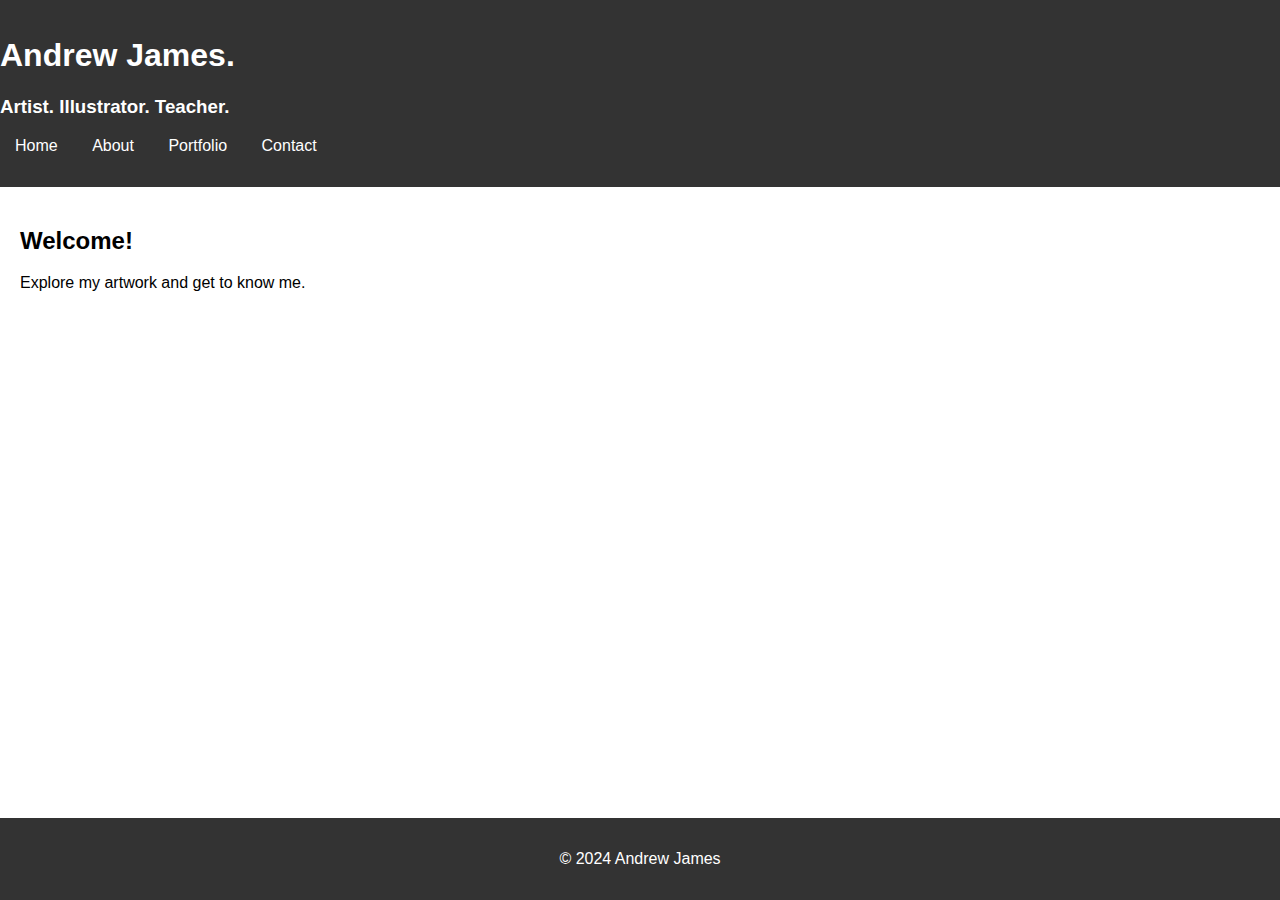
==== index.html @ 6d8e9708 "Update index.html" ====
<!DOCTYPE html>
<html lang="en">
<head>
    <meta charset="UTF-8">
    <meta name="viewport" content="width=device-width, initial-scale=1.0">
    <title>Andrew James Draws</title>
    <link rel="stylesheet" href="styles.css">
</head>
<body>
    <header>
        <h1>Andrew James.</h1>
        <h3>Artist. Illustrator. Teacher.</h3>
        <nav>
            <ul>
                <li><a href="index.html">Home</a></li>
                <li><a href="about.html">About</a></li>
                <li><a href="portfolio.html">Portfolio</a></li>
                <li><a href="contact.html">Contact</a></li>
            </ul>
        </nav>
    </header>

    <main>
        <section>
            <h2>Welcome!</h2>
            <p>Explore my artwork and get to know me.</p>
        </section>
    </main>

    <footer>
        <p>&copy; 2024 Andrew James</p>
    </footer>
</body>
</html>
---- styles.css ----
* {
    box-sizing: border-box;
}

html, body {
    height: 100%;
    margin: 0;
}

body {
    display: flex;
    flex-direction: column;
    font-family: Arial, sans-serif;
}

header {
    background: #333;
    color: #fff;
    padding: 1em 0;
    text-align: left;
}

nav ul {
    list-style-type: none;
    padding: 0;
}

nav ul li {
    display: inline;
    margin: 0 15px;
}

nav ul li a {
    color: #fff;
    text-decoration: none;
}

main {
    flex: 1; /* This allows the main content to grow and take up available space */
    padding: 20px;
}

footer {
    text-align: center;
    padding: 1em 0;
    background: #333;
    color: #fff;
}
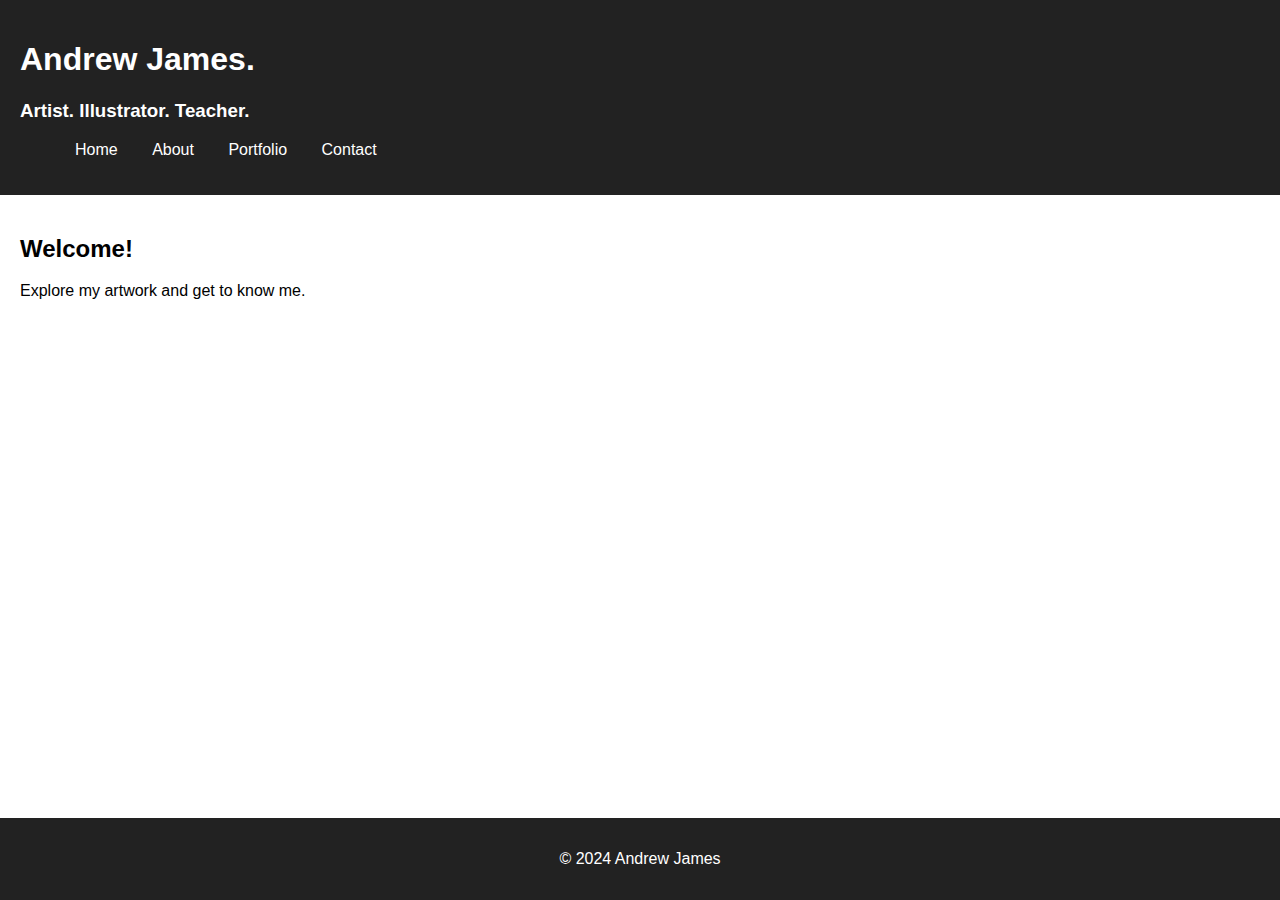
==== commit 8aef9a9c: "Update index.html" ====
--- a/index.html
+++ b/index.html
@@ -8,8 +8,7 @@
 </head>
 <body>
     <header>
-        <h1>Andrew James.</h1>
-        <h3>Artist. Illustrator. Teacher.</h3>
+        <h1>Andrew James.</h1> <h3>Artist. Illustrator. Teacher.</h3>
         <nav>
             <ul>
                 <li><a href="index.html">Home</a></li>
--- a/styles.css
+++ b/styles.css
@@ -14,11 +14,13 @@
 }
 
 header {
-    background: #333;
+    background: #222;
     color: #fff;
-    padding: 1em 0;
-    text-align: left;
+    padding: 20px;
+    text-align: left; /* Aligns text to the left */
+    padding-left: 20px; /* Adds padding to the left */
 }
+header h1
 
 nav ul {
     list-style-type: none;
@@ -43,6 +45,6 @@
 footer {
     text-align: center;
     padding: 1em 0;
-    background: #333;
+    background: #222;
     color: #fff;
 }
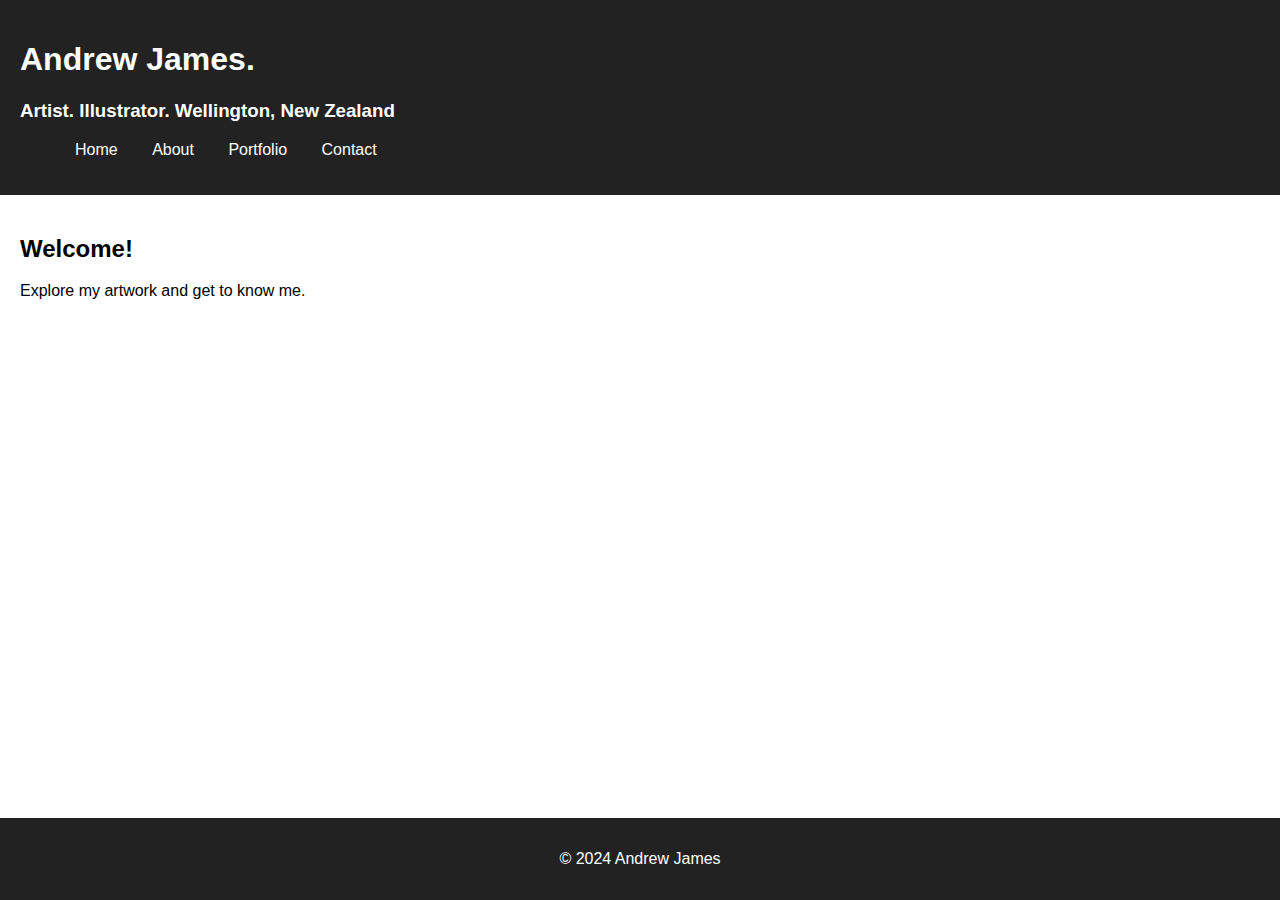
==== commit cc280b0c: "Update index.html" ====
--- a/index.html
+++ b/index.html
@@ -8,7 +8,7 @@
 </head>
 <body>
     <header>
-        <h1>Andrew James.</h1> <h3>Artist. Illustrator. Teacher.</h3>
+        <h1>Andrew James.</h1> <h3>Artist. Illustrator. Wellington, New Zealand</h3>
         <nav>
             <ul>
                 <li><a href="index.html">Home</a></li>
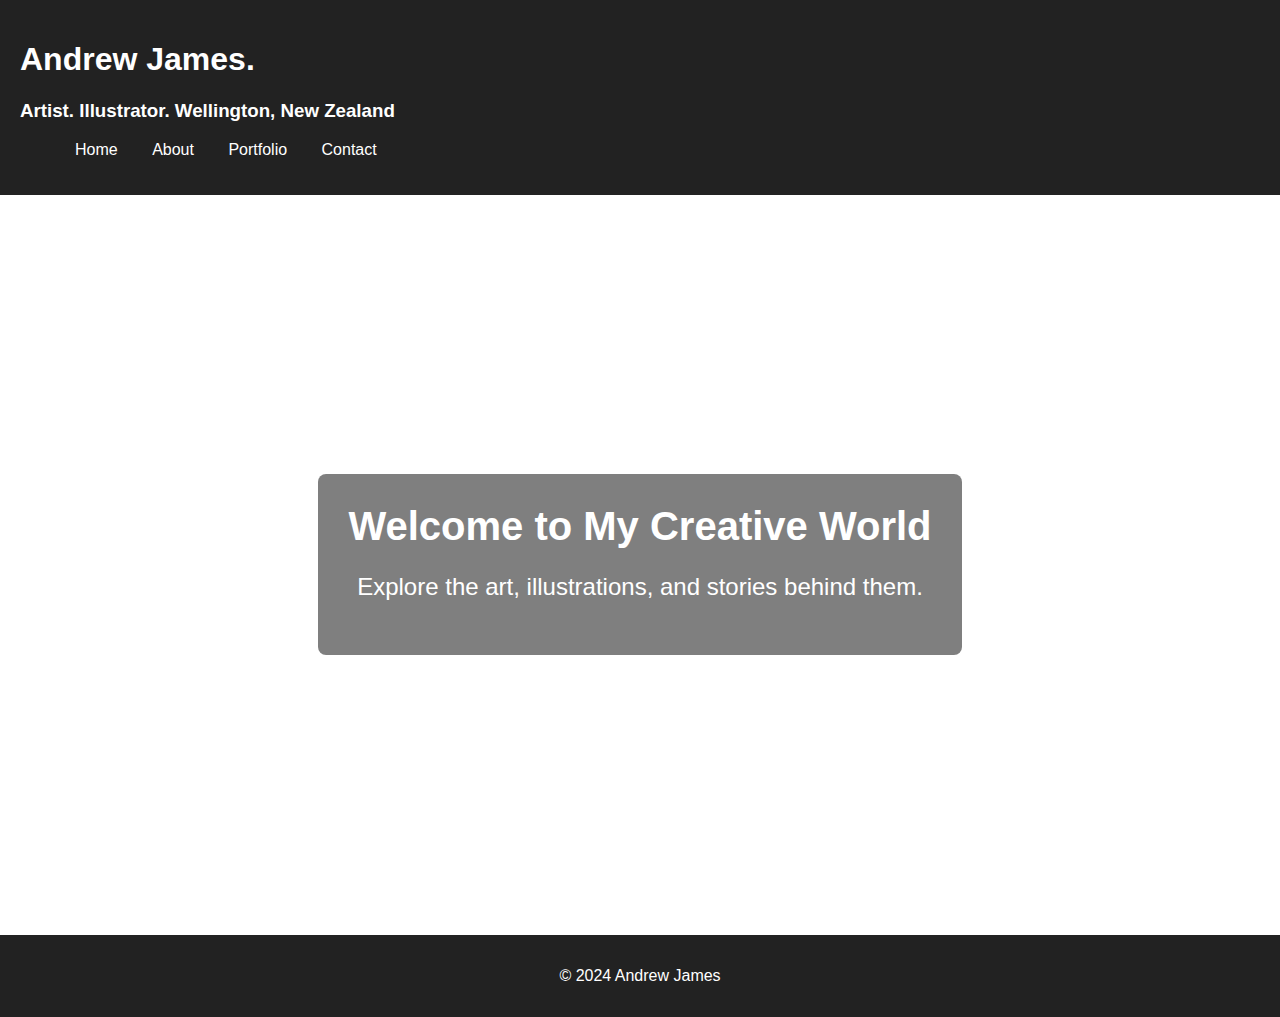
==== commit d5a8f607: "Update index.html" ====
--- a/index.html
+++ b/index.html
@@ -19,11 +19,11 @@
         </nav>
     </header>
 
-    <main>
-        <section>
-            <h2>Welcome!</h2>
-            <p>Explore my artwork and get to know me.</p>
-        </section>
+  <main class="homepage-main">
+        <div class="overlay">
+            <h2>Welcome to My Creative World</h2>
+            <p>Explore the art, illustrations, and stories behind them.</p>
+        </div>
     </main>
 
     <footer>
--- a/styles.css
+++ b/styles.css
@@ -20,11 +20,9 @@
     text-align: left; /* Aligns text to the left */
     padding-left: 20px; /* Adds padding to the left */
 }
-header h1
 
 nav ul {
     list-style-type: none;
-    padding: 0;
 }
 
 nav ul li {
@@ -48,3 +46,85 @@
     background: #222;
     color: #fff;
 }
+.portfolio-gallery {
+    display: grid;
+    grid-template-columns: repeat(auto-fit, minmax(250px, 1fr)); /* Create flexible columns */
+    gap: 20px; /* Space between grid items */
+    justify-items: center; /* Center the images within each grid cell */
+}
+
+.portfolio-gallery a {
+    display: block; /* Ensures the anchor takes up space */
+    width: 100%; /* Make sure the images take up the full width of the grid cell */
+}
+
+.portfolio-gallery img {
+    width: 100%; /* Make the image fill the anchor */
+    height: auto; /* Keep the aspect ratio */
+    display: block;
+    transition: transform 0.3s ease, box-shadow 0.3s ease;
+    opacity: 0; /* Initially hidden */
+    transform: translateY(20px); /* Slight vertical offset for animation */
+    transition: opacity 0.6s ease-out, transform 0.6s ease-out;
+}
+
+.portfolio-gallery img.fade-in {
+    opacity: 1; /* Fully visible */
+    transform: translateY(0); /* Reset position */
+}
+
+.portfolio-gallery img:hover {
+    transform: scale(1.05); /* Slight zoom effect */
+    box-shadow: 0 4px 15px rgba(0, 0, 0, 0.2); /* Add shadow on hover */
+}
+
+
+@media (max-width: 768px) {
+    .portfolio-gallery a {
+        flex: 1 1 calc(50% - 20px);
+        max-width: calc(50% - 20px);
+    }
+}
+
+@media (max-width: 480px) {
+    .portfolio-gallery a {
+        flex: 1 1 100%;
+        max-width: 100%;
+    }
+}
+
+.fade-in {
+    opacity: 1;
+    transform: translateY(0);
+    transition: opacity 0.6s ease-out, transform 0.6s ease-out;
+}
+
+
+.homepage-main {
+    flex: 1; /* Fills the available vertical space */
+    background: url('images/homepage-bg.jpg') no-repeat center center fixed;
+    background-size: cover; /* Ensures the image covers the area */
+    position: relative;
+    display: flex;
+    justify-content: center;
+    align-items: center;
+    color: white;
+    padding: 50px 20px;
+    min-height: calc(100vh - 160px); /* Adjust the height based on header and footer */
+}
+
+.overlay {
+    background-color: rgba(0, 0, 0, 0.5); /* Semi-transparent overlay */
+    text-align: center;
+    padding: 30px;
+    border-radius: 8px;
+}
+
+.overlay h2 {
+    font-size: 2.5em;
+    margin: 0 0 10px;
+}
+
+.overlay p {
+    font-size: 1.5em;
+}
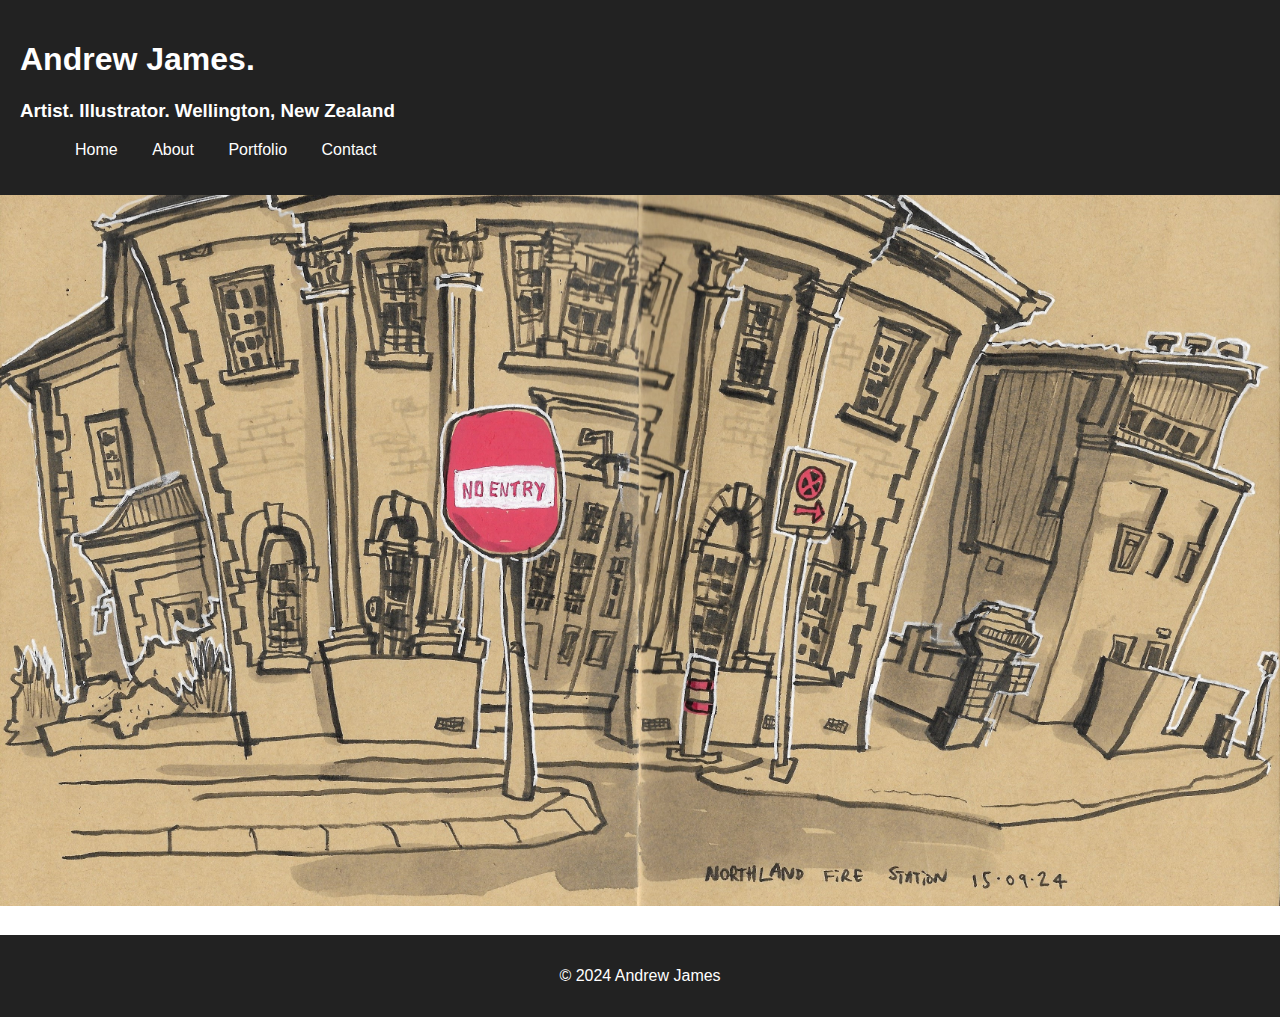
==== commit 63b77cc7: "Update index.html" ====
--- a/index.html
+++ b/index.html
@@ -20,10 +20,6 @@
     </header>
 
   <main class="homepage-main">
-        <div class="overlay">
-            <h2>Welcome to My Creative World</h2>
-            <p>Explore the art, illustrations, and stories behind them.</p>
-        </div>
     </main>
 
     <footer>
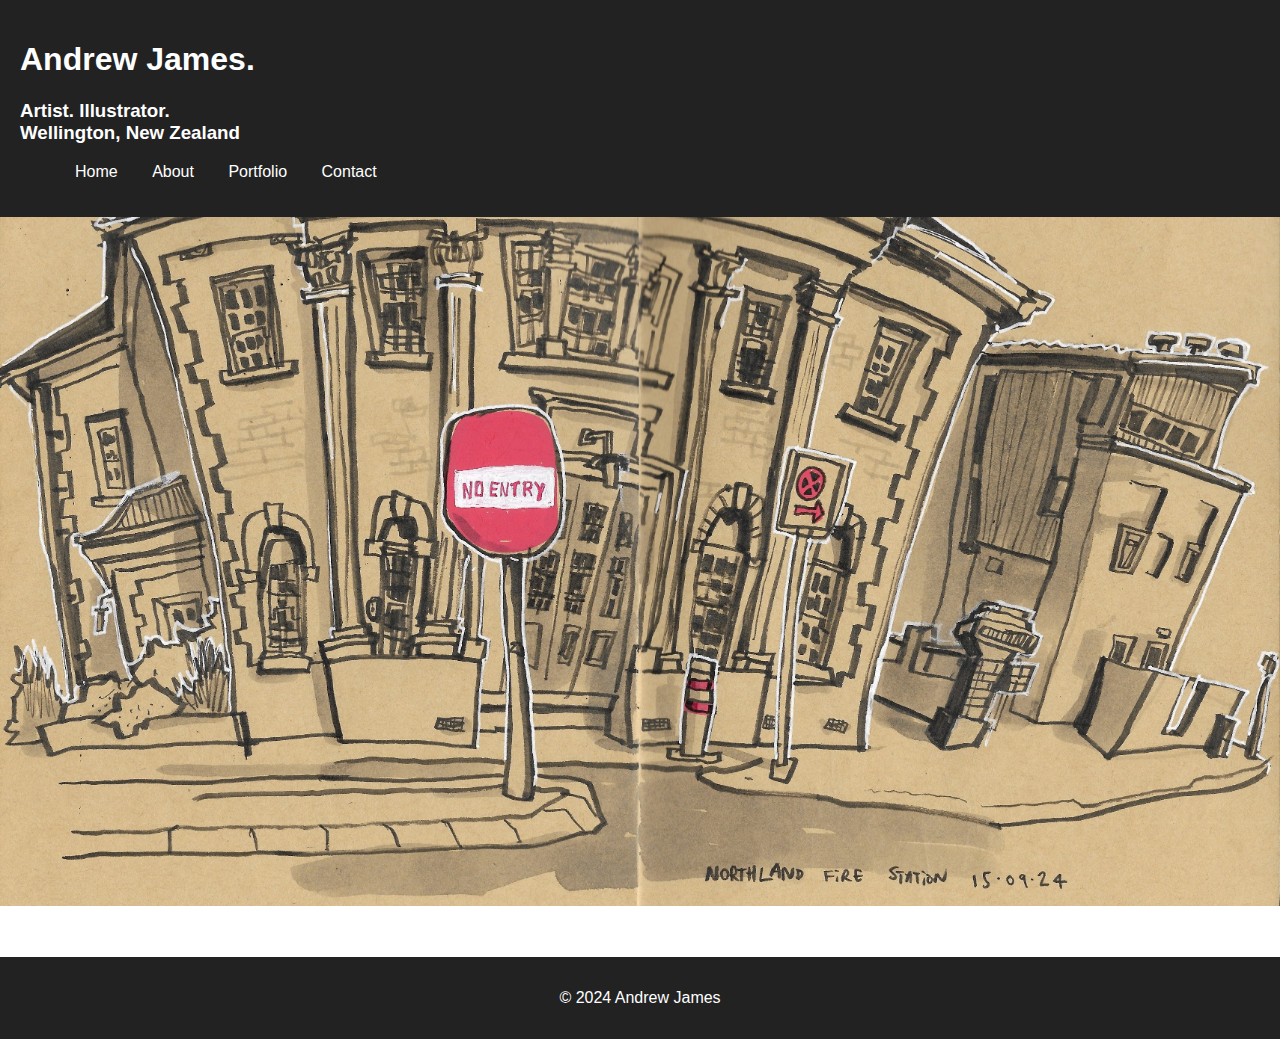
==== commit 0872fd98: "Update index.html" ====
--- a/index.html
+++ b/index.html
@@ -8,13 +8,13 @@
 </head>
 <body>
     <header>
-        <h1>Andrew James.</h1> <h3>Artist. Illustrator. Wellington, New Zealand</h3>
+        <h1>Andrew James.</h1> <h3>Artist. Illustrator.<br /> Wellington, New Zealand</h3>
         <nav>
             <ul>
                 <li><a href="index.html">Home</a></li>
                 <li><a href="about.html">About</a></li>
                 <li><a href="portfolio.html">Portfolio</a></li>
-                <li><a href="contact.html">Contact</a></li>
+                <li><a href="mailto:andrew.p.james@gmail.com">Contact</a></li>
             </ul>
         </nav>
     </header>
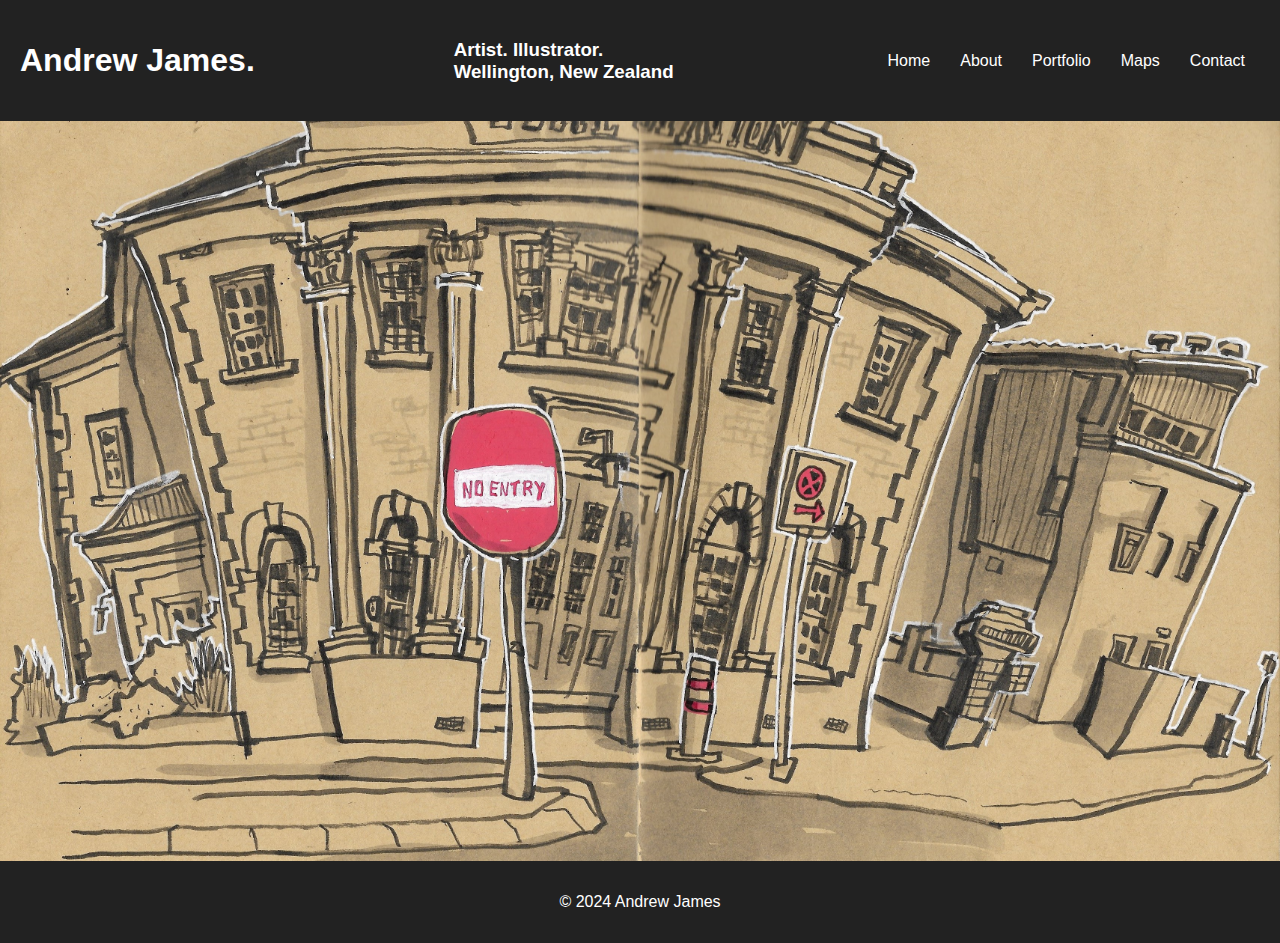
==== commit 5c3dc64e: "Update index.html" ====
--- a/index.html
+++ b/index.html
@@ -14,6 +14,7 @@
                 <li><a href="index.html">Home</a></li>
                 <li><a href="about.html">About</a></li>
                 <li><a href="portfolio.html">Portfolio</a></li>
+                <li><a href="maps.html">Maps</a></li>
                 <li><a href="mailto:andrew.p.james@gmail.com">Contact</a></li>
             </ul>
         </nav>
--- a/styles.css
+++ b/styles.css
@@ -17,23 +17,31 @@
     background: #222;
     color: #fff;
     padding: 20px;
-    text-align: left; /* Aligns text to the left */
-    padding-left: 20px; /* Adds padding to the left */
+    display: flex; /* Flexbox to align the title and navigation side by side */
+    justify-content: space-between; /* Ensures the title and nav are on opposite sides */
+    align-items: center; /* Vertically centers the items */
+}
+
+header h1 {
+    margin: 0; /* Removes default margin that might push the title */
 }
 
 nav ul {
     list-style-type: none;
+    margin: 0; /* Removes default margin */
+    padding: 0; /* Removes default padding */
+    display: flex; /* Displays links horizontally */
 }
 
 nav ul li {
-    display: inline;
-    margin: 0 15px;
+    margin: 0 15px; /* Spacing between links */
 }
 
 nav ul li a {
     color: #fff;
     text-decoration: none;
 }
+
 
 main {
     flex: 1; /* This allows the main content to grow and take up available space */
